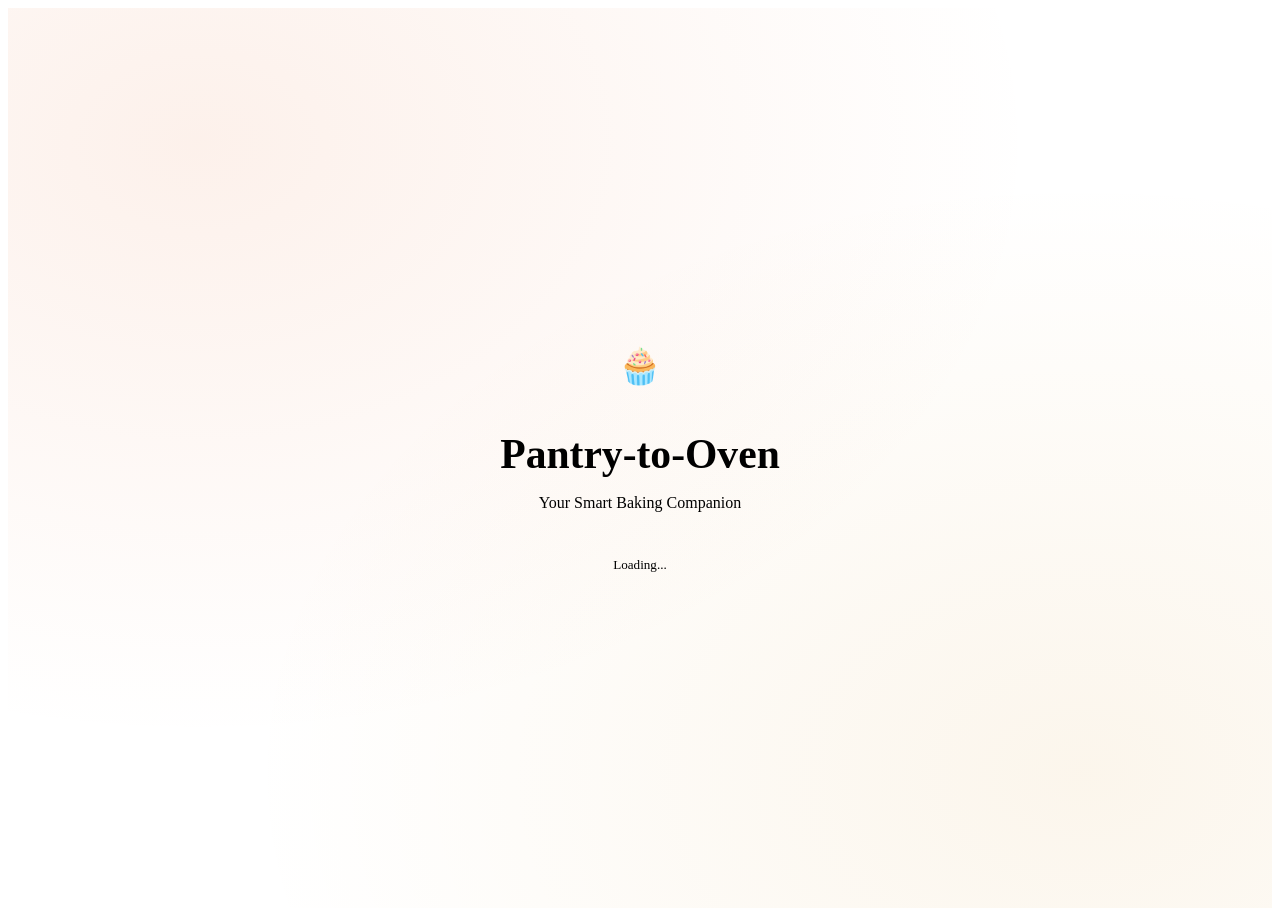
==== index.html @ a7ffd621 "Add files via upload" ====
<!DOCTYPE html>
<html lang="en">
<head>
  <meta charset="UTF-8" />
  <meta name="viewport" content="width=device-width, initial-scale=1.0" />
  <title>Pantry-to-Oven — Smart Baking System</title>
  <link rel="stylesheet" href="css/style.css" />
  <style>
    .splash {
      min-height: 100vh;
      display: flex;
      flex-direction: column;
      align-items: center;
      justify-content: center;
      text-align: center;
      padding: var(--sp-6);
      background: var(--cream);
      background-image:
        radial-gradient(ellipse at 15% 15%, rgba(232,116,58,0.10) 0%, transparent 55%),
        radial-gradient(ellipse at 85% 85%, rgba(212,136,10,0.08) 0%, transparent 55%);
    }

    .splash-logo {
      width: 72px;
      height: 72px;
      background: var(--brown);
      border-radius: 20px;
      display: flex;
      align-items: center;
      justify-content: center;
      font-size: 2.2rem;
      margin: 0 auto var(--sp-5);
      box-shadow: var(--shadow-md);
      animation: popIn 0.5s var(--ease) both;
    }

    .splash-title {
      font-family: var(--font-display);
      font-size: clamp(1.8rem, 5vw, 2.6rem);
      color: var(--brown-deep);
      margin-bottom: var(--sp-2);
      animation: fadeInUp 0.5s var(--ease) 0.1s both;
    }

    .splash-sub {
      font-size: 1rem;
      color: var(--gray-400);
      margin-bottom: var(--sp-8);
      animation: fadeInUp 0.5s var(--ease) 0.2s both;
    }

    .splash-spinner {
      width: 32px;
      height: 32px;
      border: 3px solid var(--cream-border);
      border-top-color: var(--orange);
      border-radius: 50%;
      animation: spin 0.7s linear infinite;
      margin: 0 auto var(--sp-4);
    }

    .splash-loading {
      font-size: 0.82rem;
      color: var(--gray-400);
      animation: fadeInUp 0.4s var(--ease) 0.3s both;
    }

    .splash-actions {
      display: flex;
      gap: var(--sp-3);
      justify-content: center;
      flex-wrap: wrap;
      animation: fadeInUp 0.5s var(--ease) 0.3s both;
      display: none;
    }

    @keyframes popIn {
      from { opacity: 0; transform: scale(0.7); }
      to   { opacity: 1; transform: scale(1); }
    }

    @keyframes spin {
      to { transform: rotate(360deg); }
    }
  </style>
</head>
<body>
  <div class="splash">
    <div class="splash-logo">🧁</div>
    <h1 class="splash-title">Pantry-to-Oven</h1>
    <p class="splash-sub">Your Smart Baking Companion</p>

    <div class="splash-spinner" id="spinner"></div>
    <p class="splash-loading" id="loading-text">Loading...</p>

    <!-- Fallback buttons shown if redirect takes too long -->
    <div class="splash-actions" id="fallback-actions">
      <a href="login.html"    class="btn btn-primary btn-lg">Sign In</a>
      <a href="register.html" class="btn btn-secondary btn-lg">Create Account</a>
    </div>
  </div>

<script src="js/storage.js"></script>
<script src="js/data.js"></script>
<script>
  document.addEventListener('DOMContentLoaded', () => {
    initSeedData();

    /* Slight delay so the splash feels intentional, not broken */
    setTimeout(() => {
      const session = getSession();

      if (session) {
        if (session.role === 'admin') {
          window.location.href = 'admin.html';
        } else {
          window.location.href = 'home.html';
        }
      } else {
        window.location.href = 'login.html';
      }
    }, 600);

    /* Fallback — if redirect somehow stalls, show manual buttons */
    setTimeout(() => {
      document.getElementById('spinner').style.display      = 'none';
      document.getElementById('loading-text').style.display = 'none';
      document.getElementById('fallback-actions').style.display = 'flex';
    }, 3000);
  });
</script>
</body>
</html>
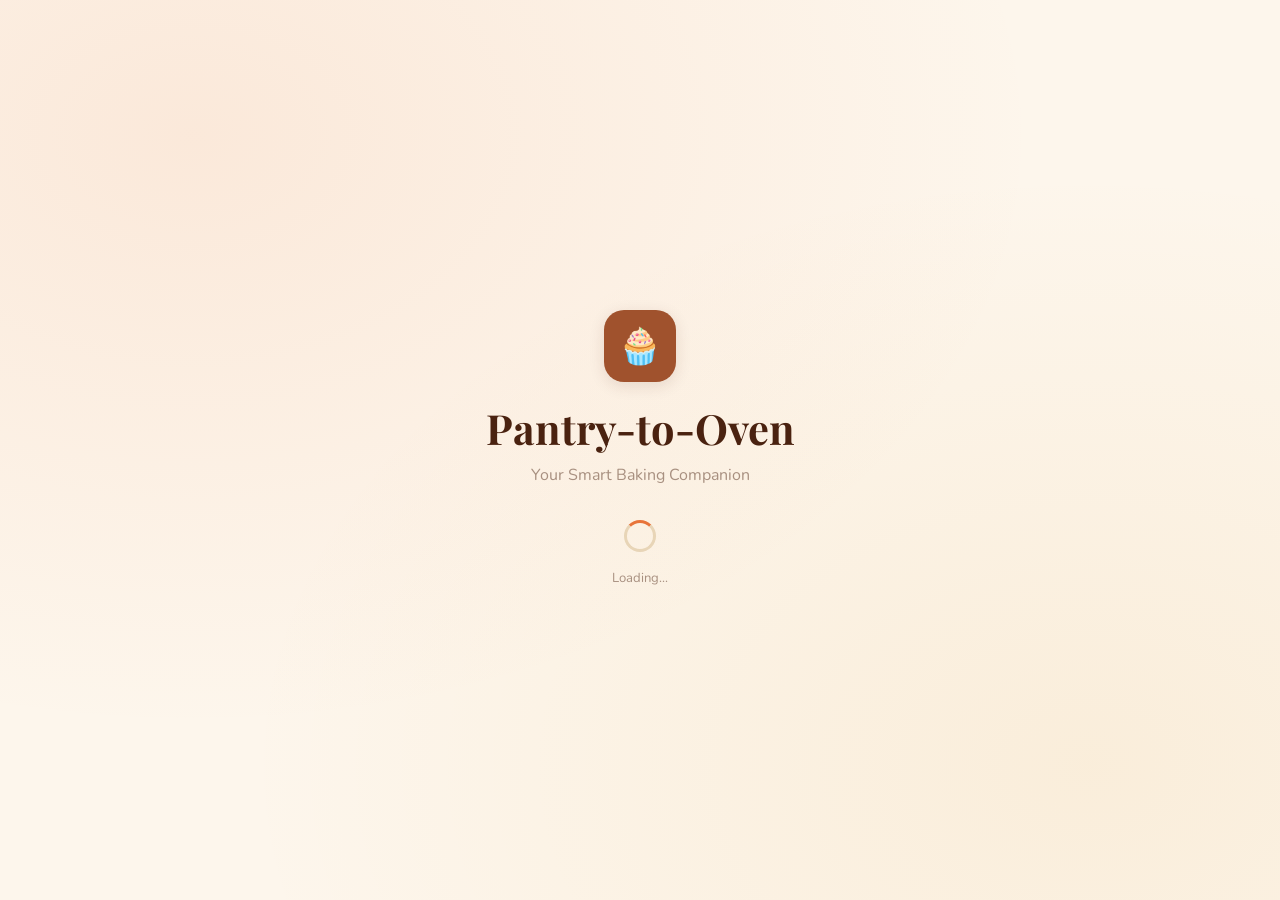
==== commit 4b3242a7: "Update stylesheet link in index.html" ====
--- a/index.html
+++ b/index.html
@@ -4,7 +4,7 @@
   <meta charset="UTF-8" />
   <meta name="viewport" content="width=device-width, initial-scale=1.0" />
   <title>Pantry-to-Oven — Smart Baking System</title>
-  <link rel="stylesheet" href="css/style.css" />
+  <link rel="stylesheet" href="style.css" />
   <style>
     .splash {
       min-height: 100vh;
--- a/style.css
+++ b/style.css
@@ -0,0 +1,1935 @@
+/* ============================================================
+   PANTRY-TO-OVEN — SHARED DESIGN SYSTEM
+   Warm & cozy baking aesthetic
+   Font: Playfair Display (headings) + Nunito (body)
+   ============================================================ */
+
+@import url('https://fonts.googleapis.com/css2?family=Playfair+Display:ital,wght@0,400;0,600;0,700;1,400&family=Nunito:wght@300;400;500;600;700&display=swap');
+
+/* ── CSS VARIABLES ───────────────────────────────────────── */
+:root {
+  /* Brand palette — warm baking tones */
+  --cream:        #FDF6EC;
+  --cream-dark:   #F5E9D3;
+  --cream-border: #E8D5B7;
+  --brown-light:  #C8956B;
+  --brown:        #A0522D;
+  --brown-dark:   #7B3F1E;
+  --brown-deep:   #4A2210;
+  --orange:       #E8743A;
+  --orange-light: #F5A06E;
+  --orange-pale:  #FDE8D8;
+  --amber:        #D4880A;
+  --amber-light:  #F7C948;
+  --amber-pale:   #FEF3C7;
+
+  /* Neutrals */
+  --white:        #FFFFFF;
+  --gray-50:      #FAF8F5;
+  --gray-100:     #F0EBE3;
+  --gray-200:     #DDD4C8;
+  --gray-400:     #A89080;
+  --gray-600:     #6B5548;
+  --gray-800:     #3D2B20;
+  --black:        #1A0F0A;
+
+  /* Semantic */
+  --success:      #4A7C59;
+  --success-bg:   #EAF4EE;
+  --error:        #C0392B;
+  --error-bg:     #FDECEA;
+  --warning:      #D4880A;
+  --warning-bg:   #FEF3C7;
+  --info:         #2471A3;
+  --info-bg:      #EBF5FB;
+
+  /* Difficulty colors */
+  --beginner:     #4A7C59;
+  --beginner-bg:  #EAF4EE;
+  --intermediate: #D4880A;
+  --intermediate-bg: #FEF3C7;
+  --advanced:     #C0392B;
+  --advanced-bg:  #FDECEA;
+
+  /* Typography */
+  --font-display: 'Playfair Display', Georgia, serif;
+  --font-body:    'Nunito', 'Segoe UI', sans-serif;
+
+  /* Spacing scale */
+  --sp-1:  4px;
+  --sp-2:  8px;
+  --sp-3:  12px;
+  --sp-4:  16px;
+  --sp-5:  20px;
+  --sp-6:  24px;
+  --sp-8:  32px;
+  --sp-10: 40px;
+  --sp-12: 48px;
+  --sp-16: 64px;
+
+  /* Radii */
+  --r-sm:   6px;
+  --r-md:   10px;
+  --r-lg:   16px;
+  --r-xl:   24px;
+  --r-full: 999px;
+
+  /* Shadows */
+  --shadow-xs: 0 1px 3px rgba(74,34,16,0.08);
+  --shadow-sm: 0 2px 8px rgba(74,34,16,0.10);
+  --shadow-md: 0 4px 16px rgba(74,34,16,0.12);
+  --shadow-lg: 0 8px 32px rgba(74,34,16,0.14);
+  --shadow-card: 0 2px 12px rgba(74,34,16,0.10), 0 0 0 1px rgba(200,149,107,0.15);
+
+  /* Transitions */
+  --ease: cubic-bezier(0.4, 0, 0.2, 1);
+  --t-fast:   0.15s;
+  --t-normal: 0.25s;
+  --t-slow:   0.4s;
+
+  /* Layout */
+  --nav-height:   64px;
+  --max-width:    1200px;
+  --content-width: 780px;
+}
+
+/* ── RESET & BASE ────────────────────────────────────────── */
+*, *::before, *::after {
+  box-sizing: border-box;
+  margin: 0;
+  padding: 0;
+}
+
+html {
+  font-size: 16px;
+  scroll-behavior: smooth;
+  -webkit-text-size-adjust: 100%;
+}
+
+body {
+  font-family: var(--font-body);
+  font-weight: 400;
+  color: var(--gray-800);
+  background-color: var(--cream);
+  line-height: 1.65;
+  min-height: 100vh;
+  -webkit-font-smoothing: antialiased;
+}
+
+img {
+  display: block;
+  max-width: 100%;
+  height: auto;
+}
+
+a {
+  color: var(--brown);
+  text-decoration: none;
+  transition: color var(--t-fast) var(--ease);
+}
+
+a:hover { color: var(--brown-dark); }
+
+ul, ol { list-style: none; }
+
+button, input, select, textarea {
+  font-family: var(--font-body);
+  font-size: 1rem;
+}
+
+/* ── TYPOGRAPHY ──────────────────────────────────────────── */
+h1, h2, h3, h4, h5, h6 {
+  font-family: var(--font-display);
+  color: var(--brown-deep);
+  line-height: 1.25;
+  font-weight: 700;
+}
+
+h1 { font-size: clamp(1.8rem, 4vw, 2.6rem); }
+h2 { font-size: clamp(1.4rem, 3vw, 2rem); }
+h3 { font-size: clamp(1.15rem, 2.5vw, 1.5rem); }
+h4 { font-size: 1.15rem; }
+h5 { font-size: 1rem; }
+h6 { font-size: 0.9rem; }
+
+.text-display {
+  font-family: var(--font-display);
+  font-size: clamp(2rem, 5vw, 3.2rem);
+  font-weight: 700;
+  line-height: 1.15;
+  color: var(--brown-deep);
+}
+
+.text-display-italic {
+  font-family: var(--font-display);
+  font-style: italic;
+  font-size: clamp(1.6rem, 4vw, 2.4rem);
+  color: var(--brown);
+}
+
+.text-lead    { font-size: 1.1rem; color: var(--gray-600); line-height: 1.7; }
+.text-sm      { font-size: 0.875rem; }
+.text-xs      { font-size: 0.75rem; }
+.text-muted   { color: var(--gray-400); }
+.text-brown   { color: var(--brown); }
+.text-orange  { color: var(--orange); }
+.text-center  { text-align: center; }
+.font-medium  { font-weight: 500; }
+.font-semi    { font-weight: 600; }
+.font-bold    { font-weight: 700; }
+.italic       { font-style: italic; font-family: var(--font-display); }
+
+/* ── LAYOUT CONTAINERS ───────────────────────────────────── */
+.container {
+  width: 100%;
+  max-width: var(--max-width);
+  margin-inline: auto;
+  padding-inline: var(--sp-6);
+}
+
+.container-sm {
+  width: 100%;
+  max-width: 520px;
+  margin-inline: auto;
+  padding-inline: var(--sp-6);
+}
+
+.container-md {
+  width: 100%;
+  max-width: var(--content-width);
+  margin-inline: auto;
+  padding-inline: var(--sp-6);
+}
+
+.page-wrapper {
+  min-height: 100vh;
+  display: flex;
+  flex-direction: column;
+}
+
+.page-content {
+  flex: 1;
+  padding-top: calc(var(--nav-height) + var(--sp-8));
+  padding-bottom: var(--sp-16);
+}
+
+.page-content-full {
+  flex: 1;
+  padding-top: var(--nav-height);
+}
+
+/* Auth pages (no nav offset needed) */
+.auth-wrapper {
+  min-height: 100vh;
+  display: flex;
+  align-items: center;
+  justify-content: center;
+  padding: var(--sp-6);
+  background: var(--cream);
+  background-image:
+    radial-gradient(ellipse at 20% 20%, rgba(232,116,58,0.08) 0%, transparent 60%),
+    radial-gradient(ellipse at 80% 80%, rgba(212,136,10,0.07) 0%, transparent 60%);
+}
+
+/* ── NAVIGATION ──────────────────────────────────────────── */
+.navbar {
+  position: fixed;
+  top: 0;
+  left: 0;
+  right: 0;
+  height: var(--nav-height);
+  background: rgba(253,246,236,0.92);
+  backdrop-filter: blur(12px);
+  -webkit-backdrop-filter: blur(12px);
+  border-bottom: 1px solid var(--cream-border);
+  z-index: 100;
+  display: flex;
+  align-items: center;
+}
+
+.navbar .container {
+  display: flex;
+  align-items: center;
+  justify-content: space-between;
+  height: 100%;
+}
+
+.navbar-brand {
+  display: flex;
+  align-items: center;
+  gap: var(--sp-2);
+  text-decoration: none;
+}
+
+.navbar-logo-icon {
+  width: 34px;
+  height: 34px;
+  background: var(--brown);
+  border-radius: var(--r-md);
+  display: flex;
+  align-items: center;
+  justify-content: center;
+  font-size: 18px;
+  flex-shrink: 0;
+}
+
+.navbar-brand-text {
+  font-family: var(--font-display);
+  font-size: 1.2rem;
+  font-weight: 700;
+  color: var(--brown-deep);
+  line-height: 1;
+}
+
+.navbar-brand-sub {
+  font-family: var(--font-body);
+  font-size: 0.65rem;
+  font-weight: 500;
+  color: var(--brown-light);
+  letter-spacing: 0.08em;
+  text-transform: uppercase;
+  line-height: 1;
+  display: block;
+}
+
+.navbar-nav {
+  display: flex;
+  align-items: center;
+  gap: var(--sp-1);
+}
+
+.nav-link {
+  font-family: var(--font-body);
+  font-size: 0.875rem;
+  font-weight: 600;
+  color: var(--gray-600);
+  text-decoration: none;
+  padding: var(--sp-2) var(--sp-3);
+  border-radius: var(--r-sm);
+  transition: all var(--t-fast) var(--ease);
+  white-space: nowrap;
+}
+
+.nav-link:hover {
+  color: var(--brown);
+  background: var(--cream-dark);
+}
+
+.nav-link.active {
+  color: var(--brown);
+  background: var(--orange-pale);
+}
+
+.nav-link-icon {
+  display: flex;
+  align-items: center;
+  gap: var(--sp-1);
+}
+
+.navbar-actions {
+  display: flex;
+  align-items: center;
+  gap: var(--sp-2);
+}
+
+/* Mobile hamburger (hidden by default) */
+.navbar-toggle {
+  display: none;
+  background: none;
+  border: none;
+  cursor: pointer;
+  padding: var(--sp-2);
+  color: var(--brown);
+}
+
+/* ── CARDS ───────────────────────────────────────────────── */
+.card {
+  background: var(--white);
+  border-radius: var(--r-lg);
+  box-shadow: var(--shadow-card);
+  overflow: hidden;
+  transition: transform var(--t-normal) var(--ease), box-shadow var(--t-normal) var(--ease);
+}
+
+.card:hover {
+  transform: translateY(-2px);
+  box-shadow: var(--shadow-lg);
+}
+
+.card-body {
+  padding: var(--sp-5);
+}
+
+.card-image {
+  width: 100%;
+  aspect-ratio: 4/3;
+  object-fit: cover;
+  background: var(--gray-100);
+}
+
+.card-image-placeholder {
+  width: 100%;
+  aspect-ratio: 4/3;
+  background: var(--cream-dark);
+  display: flex;
+  align-items: center;
+  justify-content: center;
+  font-size: 2.5rem;
+  color: var(--brown-light);
+}
+
+/* Recipe card specific */
+.recipe-card {
+  position: relative;
+  cursor: pointer;
+}
+
+.recipe-card-save-btn {
+  position: absolute;
+  top: var(--sp-3);
+  right: var(--sp-3);
+  width: 34px;
+  height: 34px;
+  background: rgba(255,255,255,0.9);
+  border: none;
+  border-radius: var(--r-full);
+  display: flex;
+  align-items: center;
+  justify-content: center;
+  cursor: pointer;
+  font-size: 1rem;
+  transition: all var(--t-fast) var(--ease);
+  box-shadow: var(--shadow-xs);
+  z-index: 2;
+}
+
+.recipe-card-save-btn:hover { transform: scale(1.15); background: var(--white); }
+.recipe-card-save-btn.saved { color: var(--orange); }
+
+.recipe-card-title {
+  font-family: var(--font-display);
+  font-size: 1rem;
+  font-weight: 600;
+  color: var(--brown-deep);
+  margin-bottom: var(--sp-2);
+  line-height: 1.3;
+  display: -webkit-box;
+  -webkit-line-clamp: 2;
+  -webkit-box-orient: vertical;
+  overflow: hidden;
+}
+
+.recipe-card-meta {
+  display: flex;
+  align-items: center;
+  gap: var(--sp-3);
+  font-size: 0.8rem;
+  color: var(--gray-600);
+  flex-wrap: wrap;
+}
+
+.recipe-card-meta-item {
+  display: flex;
+  align-items: center;
+  gap: 3px;
+}
+
+/* Match result specific */
+.match-badge {
+  display: inline-flex;
+  align-items: center;
+  gap: 4px;
+  background: var(--orange);
+  color: var(--white);
+  font-size: 0.78rem;
+  font-weight: 700;
+  padding: 3px 10px;
+  border-radius: var(--r-full);
+  margin-bottom: var(--sp-2);
+}
+
+.match-badge.high   { background: var(--success); }
+.match-badge.medium { background: var(--amber); }
+.match-badge.low    { background: var(--gray-400); }
+
+.missing-ingredients {
+  font-size: 0.75rem;
+  color: var(--gray-400);
+  line-height: 1.4;
+  margin-top: var(--sp-2);
+}
+
+.missing-ingredients span {
+  color: var(--error);
+  font-weight: 600;
+}
+
+/* ── GRID LAYOUTS ────────────────────────────────────────── */
+.recipes-grid {
+  display: grid;
+  grid-template-columns: repeat(auto-fill, minmax(240px, 1fr));
+  gap: var(--sp-6);
+}
+
+.recipes-grid-lg {
+  display: grid;
+  grid-template-columns: repeat(auto-fill, minmax(280px, 1fr));
+  gap: var(--sp-6);
+}
+
+/* ── BUTTONS ─────────────────────────────────────────────── */
+.btn {
+  display: inline-flex;
+  align-items: center;
+  justify-content: center;
+  gap: var(--sp-2);
+  font-family: var(--font-body);
+  font-weight: 700;
+  font-size: 0.9rem;
+  letter-spacing: 0.03em;
+  text-transform: uppercase;
+  padding: 11px 24px;
+  border-radius: var(--r-md);
+  border: 2px solid transparent;
+  cursor: pointer;
+  transition: all var(--t-fast) var(--ease);
+  white-space: nowrap;
+  text-decoration: none;
+  line-height: 1;
+}
+
+.btn:active { transform: scale(0.97); }
+
+/* Primary — orange */
+.btn-primary {
+  background: var(--orange);
+  color: var(--white);
+  border-color: var(--orange);
+}
+.btn-primary:hover {
+  background: var(--brown);
+  border-color: var(--brown);
+  color: var(--white);
+}
+
+/* Secondary — outlined brown */
+.btn-secondary {
+  background: transparent;
+  color: var(--brown);
+  border-color: var(--brown-light);
+}
+.btn-secondary:hover {
+  background: var(--cream-dark);
+  border-color: var(--brown);
+  color: var(--brown-dark);
+}
+
+/* Ghost */
+.btn-ghost {
+  background: transparent;
+  color: var(--gray-600);
+  border-color: transparent;
+}
+.btn-ghost:hover {
+  background: var(--cream-dark);
+  color: var(--brown);
+}
+
+/* Danger */
+.btn-danger {
+  background: var(--error-bg);
+  color: var(--error);
+  border-color: var(--error);
+}
+.btn-danger:hover {
+  background: var(--error);
+  color: var(--white);
+}
+
+/* Success */
+.btn-success {
+  background: var(--success);
+  color: var(--white);
+  border-color: var(--success);
+}
+.btn-success:hover { opacity: 0.88; }
+
+/* Sizes */
+.btn-sm  { font-size: 0.78rem; padding: 7px 16px; }
+.btn-lg  { font-size: 1rem;    padding: 14px 32px; }
+.btn-xl  { font-size: 1.05rem; padding: 16px 40px; border-radius: var(--r-lg); }
+.btn-full { width: 100%; }
+.btn-icon { padding: 10px; border-radius: var(--r-md); gap: 0; }
+
+/* ── FORMS ───────────────────────────────────────────────── */
+.form-group {
+  display: flex;
+  flex-direction: column;
+  gap: var(--sp-1);
+  margin-bottom: var(--sp-5);
+}
+
+.form-label {
+  font-size: 0.85rem;
+  font-weight: 600;
+  color: var(--gray-600);
+  letter-spacing: 0.02em;
+}
+
+.form-input,
+.form-select,
+.form-textarea {
+  width: 100%;
+  padding: 11px 14px;
+  border: 1.5px solid var(--cream-border);
+  border-radius: var(--r-md);
+  background: var(--white);
+  color: var(--gray-800);
+  font-size: 0.95rem;
+  transition: border-color var(--t-fast) var(--ease), box-shadow var(--t-fast) var(--ease);
+  outline: none;
+  appearance: none;
+}
+
+.form-input::placeholder { color: var(--gray-400); }
+
+.form-input:hover,
+.form-select:hover,
+.form-textarea:hover {
+  border-color: var(--brown-light);
+}
+
+.form-input:focus,
+.form-select:focus,
+.form-textarea:focus {
+  border-color: var(--orange);
+  box-shadow: 0 0 0 3px rgba(232,116,58,0.15);
+}
+
+.form-input.error  { border-color: var(--error); }
+.form-input.success { border-color: var(--success); }
+
+.form-input-icon {
+  position: relative;
+}
+
+.form-input-icon .form-input {
+  padding-left: 40px;
+}
+
+.form-input-icon .input-icon {
+  position: absolute;
+  left: 12px;
+  top: 50%;
+  transform: translateY(-50%);
+  color: var(--gray-400);
+  font-size: 1rem;
+  pointer-events: none;
+}
+
+.form-textarea {
+  min-height: 100px;
+  resize: vertical;
+  line-height: 1.6;
+}
+
+.form-select {
+  background-image: url("data:image/svg+xml,%3Csvg xmlns='http://www.w3.org/2000/svg' width='12' height='8' viewBox='0 0 12 8'%3E%3Cpath d='M1 1l5 5 5-5' stroke='%23A89080' stroke-width='1.5' fill='none' stroke-linecap='round'/%3E%3C/svg%3E");
+  background-repeat: no-repeat;
+  background-position: right 12px center;
+  padding-right: 36px;
+  cursor: pointer;
+}
+
+.form-hint  { font-size: 0.78rem; color: var(--gray-400); margin-top: 3px; }
+.form-error { font-size: 0.78rem; color: var(--error);    margin-top: 3px; display: none; }
+.form-error.visible { display: block; }
+
+/* Search bar */
+.search-bar {
+  display: flex;
+  align-items: center;
+  background: var(--white);
+  border: 1.5px solid var(--cream-border);
+  border-radius: var(--r-full);
+  padding: 8px 8px 8px 18px;
+  gap: var(--sp-2);
+  box-shadow: var(--shadow-xs);
+  transition: border-color var(--t-fast) var(--ease), box-shadow var(--t-fast) var(--ease);
+}
+
+.search-bar:focus-within {
+  border-color: var(--orange);
+  box-shadow: 0 0 0 3px rgba(232,116,58,0.12);
+}
+
+.search-bar input {
+  flex: 1;
+  border: none;
+  background: transparent;
+  outline: none;
+  font-size: 0.95rem;
+  color: var(--gray-800);
+}
+
+.search-bar input::placeholder { color: var(--gray-400); }
+
+/* Ingredient tag input */
+.ingredient-tag {
+  display: inline-flex;
+  align-items: center;
+  gap: var(--sp-1);
+  background: var(--orange-pale);
+  color: var(--brown);
+  border: 1px solid var(--brown-light);
+  border-radius: var(--r-full);
+  padding: 4px 12px;
+  font-size: 0.85rem;
+  font-weight: 600;
+}
+
+.ingredient-tag button {
+  background: none;
+  border: none;
+  cursor: pointer;
+  color: var(--brown-light);
+  font-size: 0.9rem;
+  line-height: 1;
+  padding: 0 0 0 2px;
+  transition: color var(--t-fast) var(--ease);
+}
+
+.ingredient-tag button:hover { color: var(--error); }
+
+.ingredient-tags-container {
+  display: flex;
+  flex-wrap: wrap;
+  gap: var(--sp-2);
+  min-height: 42px;
+  padding: var(--sp-2);
+  border: 1.5px dashed var(--cream-border);
+  border-radius: var(--r-md);
+  background: var(--gray-50);
+}
+
+.ingredient-tags-container.has-tags {
+  border-style: solid;
+  border-color: var(--brown-light);
+  background: var(--white);
+}
+
+/* ── BADGES ──────────────────────────────────────────────── */
+.badge {
+  display: inline-flex;
+  align-items: center;
+  gap: 4px;
+  font-size: 0.72rem;
+  font-weight: 700;
+  letter-spacing: 0.04em;
+  text-transform: uppercase;
+  padding: 3px 9px;
+  border-radius: var(--r-full);
+}
+
+.badge-category {
+  background: var(--amber-pale);
+  color: var(--amber);
+}
+
+.badge-beginner {
+  background: var(--beginner-bg);
+  color: var(--beginner);
+}
+
+.badge-intermediate {
+  background: var(--intermediate-bg);
+  color: var(--intermediate);
+}
+
+.badge-advanced {
+  background: var(--advanced-bg);
+  color: var(--advanced);
+}
+
+.badge-new {
+  background: var(--info-bg);
+  color: var(--info);
+}
+
+/* ── FILTER BAR ──────────────────────────────────────────── */
+.filter-bar {
+  display: flex;
+  align-items: center;
+  gap: var(--sp-3);
+  flex-wrap: wrap;
+  padding: var(--sp-4) 0;
+}
+
+.filter-bar .form-select {
+  width: auto;
+  min-width: 150px;
+  padding-top: 8px;
+  padding-bottom: 8px;
+  font-size: 0.875rem;
+}
+
+/* ── HERO / PAGE HEADER ──────────────────────────────────── */
+.page-hero {
+  background: linear-gradient(135deg, var(--cream-dark) 0%, var(--orange-pale) 100%);
+  border-bottom: 1px solid var(--cream-border);
+  padding: var(--sp-10) 0;
+  text-align: center;
+}
+
+.page-hero-title {
+  font-family: var(--font-display);
+  font-size: clamp(1.8rem, 4vw, 2.8rem);
+  color: var(--brown-deep);
+  margin-bottom: var(--sp-3);
+}
+
+.page-hero-subtitle {
+  font-size: 1rem;
+  color: var(--gray-600);
+  max-width: 480px;
+  margin-inline: auto;
+}
+
+/* Home hero */
+.home-hero {
+  background: linear-gradient(140deg, var(--cream-dark) 0%, #FBE8CA 40%, var(--orange-pale) 100%);
+  padding: var(--sp-16) 0 var(--sp-12);
+  text-align: center;
+  border-bottom: 1px solid var(--cream-border);
+  position: relative;
+  overflow: hidden;
+}
+
+.home-hero::before {
+  content: '';
+  position: absolute;
+  top: -60px;
+  right: -60px;
+  width: 280px;
+  height: 280px;
+  background: radial-gradient(circle, rgba(232,116,58,0.12) 0%, transparent 70%);
+  pointer-events: none;
+}
+
+.home-hero::after {
+  content: '';
+  position: absolute;
+  bottom: -40px;
+  left: -40px;
+  width: 200px;
+  height: 200px;
+  background: radial-gradient(circle, rgba(212,136,10,0.10) 0%, transparent 70%);
+  pointer-events: none;
+}
+
+/* ── AUTH CARD ───────────────────────────────────────────── */
+.auth-card {
+  width: 100%;
+  max-width: 420px;
+  background: var(--white);
+  border-radius: var(--r-xl);
+  box-shadow: var(--shadow-lg);
+  padding: var(--sp-10) var(--sp-8);
+  border: 1px solid var(--cream-border);
+}
+
+.auth-logo {
+  display: flex;
+  align-items: center;
+  justify-content: center;
+  gap: var(--sp-3);
+  margin-bottom: var(--sp-8);
+}
+
+.auth-logo-icon {
+  width: 48px;
+  height: 48px;
+  background: var(--brown);
+  border-radius: var(--r-lg);
+  display: flex;
+  align-items: center;
+  justify-content: center;
+  font-size: 24px;
+  flex-shrink: 0;
+}
+
+.auth-title {
+  font-family: var(--font-display);
+  font-size: 1.6rem;
+  color: var(--brown-deep);
+  text-align: center;
+  margin-bottom: var(--sp-1);
+}
+
+.auth-subtitle {
+  font-size: 0.875rem;
+  color: var(--gray-400);
+  text-align: center;
+  margin-bottom: var(--sp-8);
+}
+
+.auth-divider {
+  display: flex;
+  align-items: center;
+  gap: var(--sp-3);
+  margin: var(--sp-5) 0;
+  color: var(--gray-400);
+  font-size: 0.8rem;
+}
+
+.auth-divider::before,
+.auth-divider::after {
+  content: '';
+  flex: 1;
+  height: 1px;
+  background: var(--cream-border);
+}
+
+.auth-footer {
+  text-align: center;
+  margin-top: var(--sp-6);
+  font-size: 0.875rem;
+  color: var(--gray-400);
+}
+
+.auth-footer a {
+  color: var(--brown);
+  font-weight: 700;
+}
+
+/* ── ALERTS / TOASTS ─────────────────────────────────────── */
+.alert {
+  display: flex;
+  align-items: flex-start;
+  gap: var(--sp-3);
+  padding: var(--sp-4);
+  border-radius: var(--r-md);
+  font-size: 0.875rem;
+  margin-bottom: var(--sp-4);
+  border: 1px solid transparent;
+}
+
+.alert-error   { background: var(--error-bg);   color: var(--error);   border-color: rgba(192,57,43,0.2); }
+.alert-success { background: var(--success-bg); color: var(--success); border-color: rgba(74,124,89,0.2); }
+.alert-warning { background: var(--warning-bg); color: var(--warning); border-color: rgba(212,136,10,0.2); }
+.alert-info    { background: var(--info-bg);    color: var(--info);    border-color: rgba(36,113,163,0.2); }
+
+.toast {
+  position: fixed;
+  bottom: 24px;
+  right: 24px;
+  background: var(--brown-deep);
+  color: var(--white);
+  padding: var(--sp-4) var(--sp-5);
+  border-radius: var(--r-lg);
+  font-size: 0.875rem;
+  font-weight: 600;
+  box-shadow: var(--shadow-lg);
+  z-index: 9999;
+  transform: translateY(100px);
+  opacity: 0;
+  transition: transform var(--t-normal) var(--ease), opacity var(--t-normal) var(--ease);
+  max-width: 320px;
+}
+
+.toast.show {
+  transform: translateY(0);
+  opacity: 1;
+}
+
+/* ── STEP-BY-STEP GUIDE ──────────────────────────────────── */
+.step-guide-container {
+  max-width: 680px;
+  margin-inline: auto;
+}
+
+.step-progress-bar {
+  height: 5px;
+  background: var(--cream-dark);
+  border-radius: var(--r-full);
+  overflow: hidden;
+  margin-bottom: var(--sp-8);
+}
+
+.step-progress-fill {
+  height: 100%;
+  background: linear-gradient(90deg, var(--orange), var(--amber-light));
+  border-radius: var(--r-full);
+  transition: width var(--t-slow) var(--ease);
+}
+
+.step-counter {
+  font-size: 0.8rem;
+  font-weight: 700;
+  color: var(--gray-400);
+  text-align: center;
+  letter-spacing: 0.06em;
+  text-transform: uppercase;
+  margin-bottom: var(--sp-4);
+}
+
+.step-card {
+  background: var(--white);
+  border-radius: var(--r-xl);
+  padding: var(--sp-8);
+  box-shadow: var(--shadow-md);
+  border: 1px solid var(--cream-border);
+  margin-bottom: var(--sp-6);
+}
+
+.step-number {
+  display: inline-flex;
+  align-items: center;
+  justify-content: center;
+  width: 42px;
+  height: 42px;
+  background: var(--orange-pale);
+  color: var(--orange);
+  border-radius: var(--r-full);
+  font-family: var(--font-display);
+  font-size: 1.2rem;
+  font-weight: 700;
+  margin-bottom: var(--sp-4);
+}
+
+.step-text {
+  font-size: 1.05rem;
+  line-height: 1.75;
+  color: var(--gray-800);
+}
+
+.step-tips {
+  margin-top: var(--sp-5);
+  padding: var(--sp-4);
+  background: var(--amber-pale);
+  border-left: 3px solid var(--amber-light);
+  border-radius: 0 var(--r-md) var(--r-md) 0;
+}
+
+.step-tips-title {
+  font-size: 0.8rem;
+  font-weight: 700;
+  color: var(--amber);
+  text-transform: uppercase;
+  letter-spacing: 0.06em;
+  margin-bottom: var(--sp-2);
+}
+
+.step-tips li {
+  font-size: 0.875rem;
+  color: var(--gray-600);
+  padding: 3px 0;
+  padding-left: var(--sp-4);
+  position: relative;
+}
+
+.step-tips li::before {
+  content: '✦';
+  position: absolute;
+  left: 0;
+  color: var(--amber);
+  font-size: 0.6rem;
+  top: 6px;
+}
+
+/* Timer */
+.step-timer {
+  display: flex;
+  align-items: center;
+  justify-content: center;
+  gap: var(--sp-3);
+  margin-top: var(--sp-5);
+  padding: var(--sp-4);
+  background: var(--cream);
+  border-radius: var(--r-lg);
+  border: 1px solid var(--cream-border);
+}
+
+.timer-display {
+  font-family: var(--font-display);
+  font-size: 2rem;
+  font-weight: 700;
+  color: var(--brown-deep);
+  letter-spacing: 0.05em;
+  min-width: 100px;
+  text-align: center;
+}
+
+.step-nav {
+  display: flex;
+  align-items: center;
+  justify-content: space-between;
+  gap: var(--sp-4);
+}
+
+.step-dots {
+  display: flex;
+  gap: var(--sp-2);
+  flex-wrap: wrap;
+  justify-content: center;
+}
+
+.step-dot {
+  width: 8px;
+  height: 8px;
+  border-radius: var(--r-full);
+  background: var(--cream-dark);
+  transition: background var(--t-fast) var(--ease), transform var(--t-fast) var(--ease);
+}
+
+.step-dot.active {
+  background: var(--orange);
+  transform: scale(1.3);
+}
+
+.step-dot.done {
+  background: var(--success);
+}
+
+/* ── RECIPE DETAIL ───────────────────────────────────────── */
+.recipe-detail-hero {
+  position: relative;
+  height: 360px;
+  background: var(--cream-dark);
+  overflow: hidden;
+}
+
+.recipe-detail-hero img {
+  width: 100%;
+  height: 100%;
+  object-fit: cover;
+}
+
+.recipe-detail-hero-overlay {
+  position: absolute;
+  inset: 0;
+  background: linear-gradient(to top, rgba(26,15,10,0.7) 0%, transparent 50%);
+}
+
+.recipe-detail-hero-content {
+  position: absolute;
+  bottom: var(--sp-8);
+  left: var(--sp-8);
+  right: var(--sp-8);
+  color: var(--white);
+}
+
+.recipe-detail-title {
+  font-family: var(--font-display);
+  font-size: clamp(1.6rem, 3.5vw, 2.4rem);
+  color: var(--white);
+  margin-bottom: var(--sp-3);
+  text-shadow: 0 2px 8px rgba(0,0,0,0.3);
+}
+
+.recipe-stat-row {
+  display: flex;
+  gap: var(--sp-5);
+  flex-wrap: wrap;
+  margin: var(--sp-5) 0;
+}
+
+.recipe-stat {
+  display: flex;
+  flex-direction: column;
+  align-items: center;
+  gap: 3px;
+  background: var(--gray-50);
+  border: 1px solid var(--cream-border);
+  border-radius: var(--r-md);
+  padding: var(--sp-3) var(--sp-4);
+  min-width: 80px;
+  text-align: center;
+}
+
+.recipe-stat-value {
+  font-family: var(--font-display);
+  font-size: 1.2rem;
+  font-weight: 700;
+  color: var(--brown-deep);
+}
+
+.recipe-stat-label {
+  font-size: 0.72rem;
+  font-weight: 600;
+  color: var(--gray-400);
+  text-transform: uppercase;
+  letter-spacing: 0.06em;
+}
+
+.ingredient-list { display: flex; flex-direction: column; gap: var(--sp-2); }
+
+.ingredient-item {
+  display: flex;
+  align-items: center;
+  gap: var(--sp-3);
+  padding: var(--sp-3);
+  border-radius: var(--r-md);
+  background: var(--gray-50);
+  font-size: 0.9rem;
+  border: 1px solid var(--cream-border);
+}
+
+.ingredient-item::before {
+  content: '';
+  width: 6px;
+  height: 6px;
+  border-radius: var(--r-full);
+  background: var(--orange);
+  flex-shrink: 0;
+}
+
+.ingredient-qty {
+  font-weight: 700;
+  color: var(--brown);
+  min-width: 60px;
+}
+
+.steps-list { display: flex; flex-direction: column; gap: var(--sp-4); }
+
+.step-item {
+  display: flex;
+  gap: var(--sp-4);
+  padding: var(--sp-4);
+  background: var(--gray-50);
+  border-radius: var(--r-md);
+  border: 1px solid var(--cream-border);
+  font-size: 0.925rem;
+  line-height: 1.7;
+}
+
+.step-item-num {
+  width: 30px;
+  height: 30px;
+  flex-shrink: 0;
+  background: var(--orange);
+  color: var(--white);
+  border-radius: var(--r-full);
+  display: flex;
+  align-items: center;
+  justify-content: center;
+  font-size: 0.85rem;
+  font-weight: 700;
+  margin-top: 2px;
+}
+
+/* Nutrition table */
+.nutrition-grid {
+  display: grid;
+  grid-template-columns: repeat(auto-fill, minmax(120px, 1fr));
+  gap: var(--sp-3);
+}
+
+.nutrition-item {
+  background: var(--cream);
+  border: 1px solid var(--cream-border);
+  border-radius: var(--r-md);
+  padding: var(--sp-3);
+  text-align: center;
+}
+
+.nutrition-value {
+  font-family: var(--font-display);
+  font-size: 1.1rem;
+  font-weight: 700;
+  color: var(--brown);
+}
+
+.nutrition-label {
+  font-size: 0.72rem;
+  text-transform: uppercase;
+  letter-spacing: 0.05em;
+  color: var(--gray-400);
+  font-weight: 600;
+}
+
+/* ── ADMIN PANEL ─────────────────────────────────────────── */
+.admin-layout {
+  display: flex;
+  min-height: 100vh;
+}
+
+.admin-sidebar {
+  width: 240px;
+  flex-shrink: 0;
+  background: var(--brown-deep);
+  color: var(--cream);
+  display: flex;
+  flex-direction: column;
+  position: fixed;
+  top: 0;
+  left: 0;
+  bottom: 0;
+  z-index: 50;
+  overflow-y: auto;
+}
+
+.admin-sidebar-brand {
+  padding: var(--sp-6);
+  border-bottom: 1px solid rgba(255,255,255,0.1);
+}
+
+.admin-sidebar-brand-text {
+  font-family: var(--font-display);
+  font-size: 1.1rem;
+  color: var(--cream);
+  display: block;
+}
+
+.admin-sidebar-sub {
+  font-size: 0.7rem;
+  color: rgba(253,246,236,0.5);
+  text-transform: uppercase;
+  letter-spacing: 0.08em;
+}
+
+.admin-nav { padding: var(--sp-4) 0; flex: 1; }
+
+.admin-nav-link {
+  display: flex;
+  align-items: center;
+  gap: var(--sp-3);
+  padding: var(--sp-3) var(--sp-6);
+  color: rgba(253,246,236,0.65);
+  font-size: 0.875rem;
+  font-weight: 600;
+  text-decoration: none;
+  transition: all var(--t-fast) var(--ease);
+  border-left: 3px solid transparent;
+  cursor: pointer;
+}
+
+.admin-nav-link:hover {
+  background: rgba(255,255,255,0.08);
+  color: var(--cream);
+}
+
+.admin-nav-link.active {
+  background: rgba(232,116,58,0.15);
+  color: var(--orange-light);
+  border-left-color: var(--orange);
+}
+
+.admin-main {
+  margin-left: 240px;
+  flex: 1;
+  background: var(--gray-50);
+  min-height: 100vh;
+}
+
+.admin-topbar {
+  background: var(--white);
+  border-bottom: 1px solid var(--cream-border);
+  padding: var(--sp-4) var(--sp-8);
+  display: flex;
+  align-items: center;
+  justify-content: space-between;
+}
+
+.admin-topbar-title {
+  font-family: var(--font-display);
+  font-size: 1.3rem;
+  color: var(--brown-deep);
+}
+
+.admin-content { padding: var(--sp-8); }
+
+/* Admin stat cards */
+.admin-stats {
+  display: grid;
+  grid-template-columns: repeat(auto-fill, minmax(180px, 1fr));
+  gap: var(--sp-5);
+  margin-bottom: var(--sp-8);
+}
+
+.admin-stat-card {
+  background: var(--white);
+  border-radius: var(--r-lg);
+  padding: var(--sp-5) var(--sp-6);
+  box-shadow: var(--shadow-xs);
+  border: 1px solid var(--cream-border);
+}
+
+.admin-stat-label {
+  font-size: 0.78rem;
+  font-weight: 700;
+  text-transform: uppercase;
+  letter-spacing: 0.06em;
+  color: var(--gray-400);
+  margin-bottom: var(--sp-2);
+}
+
+.admin-stat-value {
+  font-family: var(--font-display);
+  font-size: 2rem;
+  font-weight: 700;
+  color: var(--brown-deep);
+  line-height: 1;
+}
+
+.admin-stat-sub {
+  font-size: 0.78rem;
+  color: var(--success);
+  margin-top: var(--sp-1);
+  font-weight: 600;
+}
+
+/* Admin table */
+.admin-table-wrapper {
+  background: var(--white);
+  border-radius: var(--r-lg);
+  border: 1px solid var(--cream-border);
+  overflow: hidden;
+  box-shadow: var(--shadow-xs);
+}
+
+.admin-table-header {
+  display: flex;
+  align-items: center;
+  justify-content: space-between;
+  padding: var(--sp-5) var(--sp-6);
+  border-bottom: 1px solid var(--cream-border);
+}
+
+.admin-table-title {
+  font-family: var(--font-display);
+  font-size: 1rem;
+  color: var(--brown-deep);
+}
+
+.admin-table {
+  width: 100%;
+  border-collapse: collapse;
+}
+
+.admin-table th {
+  font-size: 0.75rem;
+  font-weight: 700;
+  text-transform: uppercase;
+  letter-spacing: 0.06em;
+  color: var(--gray-400);
+  padding: var(--sp-3) var(--sp-5);
+  text-align: left;
+  background: var(--gray-50);
+  border-bottom: 1px solid var(--cream-border);
+}
+
+.admin-table td {
+  padding: var(--sp-4) var(--sp-5);
+  font-size: 0.875rem;
+  color: var(--gray-800);
+  border-bottom: 1px solid var(--gray-100);
+  vertical-align: middle;
+}
+
+.admin-table tr:last-child td { border-bottom: none; }
+
+.admin-table tr:hover td { background: var(--gray-50); }
+
+.admin-table-actions {
+  display: flex;
+  gap: var(--sp-2);
+  align-items: center;
+}
+
+/* Admin recipe form */
+.admin-form-card {
+  background: var(--white);
+  border-radius: var(--r-lg);
+  border: 1px solid var(--cream-border);
+  box-shadow: var(--shadow-xs);
+  overflow: hidden;
+}
+
+.admin-form-header {
+  padding: var(--sp-5) var(--sp-6);
+  border-bottom: 1px solid var(--cream-border);
+  display: flex;
+  align-items: center;
+  justify-content: space-between;
+}
+
+.admin-form-body { padding: var(--sp-6); }
+
+.admin-form-grid {
+  display: grid;
+  grid-template-columns: 1fr 1fr;
+  gap: var(--sp-5);
+}
+
+/* Ingredient row in admin form */
+.ingredient-row {
+  display: flex;
+  gap: var(--sp-2);
+  align-items: center;
+  margin-bottom: var(--sp-2);
+}
+
+/* Step row in admin form */
+.step-row {
+  display: flex;
+  gap: var(--sp-2);
+  align-items: flex-start;
+  margin-bottom: var(--sp-2);
+}
+
+.step-row-num {
+  width: 30px;
+  height: 30px;
+  background: var(--orange-pale);
+  color: var(--orange);
+  border-radius: var(--r-full);
+  display: flex;
+  align-items: center;
+  justify-content: center;
+  font-weight: 700;
+  font-size: 0.85rem;
+  flex-shrink: 0;
+  margin-top: 8px;
+}
+
+/* ── PROFILE PAGE ────────────────────────────────────────── */
+.profile-avatar {
+  width: 80px;
+  height: 80px;
+  border-radius: var(--r-full);
+  background: var(--brown);
+  display: flex;
+  align-items: center;
+  justify-content: center;
+  font-family: var(--font-display);
+  font-size: 2rem;
+  color: var(--white);
+  font-weight: 700;
+  margin-inline: auto;
+  margin-bottom: var(--sp-4);
+  border: 3px solid var(--orange-pale);
+  box-shadow: var(--shadow-sm);
+}
+
+/* ── EMPTY STATES ────────────────────────────────────────── */
+.empty-state {
+  text-align: center;
+  padding: var(--sp-16) var(--sp-6);
+  color: var(--gray-400);
+}
+
+.empty-state-icon {
+  font-size: 3rem;
+  margin-bottom: var(--sp-4);
+  opacity: 0.4;
+}
+
+.empty-state-title {
+  font-family: var(--font-display);
+  font-size: 1.2rem;
+  color: var(--gray-600);
+  margin-bottom: var(--sp-2);
+}
+
+.empty-state-text {
+  font-size: 0.9rem;
+  max-width: 320px;
+  margin-inline: auto;
+  margin-bottom: var(--sp-6);
+  line-height: 1.6;
+}
+
+/* ── SECTION TITLES ──────────────────────────────────────── */
+.section-title {
+  font-family: var(--font-display);
+  font-size: 1.4rem;
+  color: var(--brown-deep);
+  margin-bottom: var(--sp-5);
+  display: flex;
+  align-items: center;
+  gap: var(--sp-3);
+}
+
+.section-title::after {
+  content: '';
+  flex: 1;
+  height: 1px;
+  background: var(--cream-border);
+}
+
+/* ── MODAL ───────────────────────────────────────────────── */
+.modal-backdrop {
+  display: none;
+  position: fixed;
+  inset: 0;
+  background: rgba(26,15,10,0.55);
+  z-index: 200;
+  align-items: center;
+  justify-content: center;
+  padding: var(--sp-6);
+}
+
+.modal-backdrop.open { display: flex; }
+
+.modal {
+  background: var(--white);
+  border-radius: var(--r-xl);
+  box-shadow: var(--shadow-lg);
+  width: 100%;
+  max-width: 540px;
+  max-height: 90vh;
+  overflow-y: auto;
+  animation: modalIn var(--t-normal) var(--ease);
+}
+
+@keyframes modalIn {
+  from { opacity: 0; transform: scale(0.95) translateY(8px); }
+  to   { opacity: 1; transform: scale(1)    translateY(0); }
+}
+
+.modal-header {
+  padding: var(--sp-6) var(--sp-6) var(--sp-4);
+  border-bottom: 1px solid var(--cream-border);
+  display: flex;
+  align-items: center;
+  justify-content: space-between;
+}
+
+.modal-title {
+  font-family: var(--font-display);
+  font-size: 1.2rem;
+  color: var(--brown-deep);
+}
+
+.modal-close {
+  background: none;
+  border: none;
+  cursor: pointer;
+  font-size: 1.2rem;
+  color: var(--gray-400);
+  padding: var(--sp-1);
+  border-radius: var(--r-sm);
+  transition: color var(--t-fast) var(--ease);
+}
+
+.modal-close:hover { color: var(--brown); }
+
+.modal-body { padding: var(--sp-6); }
+
+.modal-footer {
+  padding: var(--sp-4) var(--sp-6) var(--sp-6);
+  display: flex;
+  justify-content: flex-end;
+  gap: var(--sp-3);
+}
+
+/* ── AUTOCOMPLETE DROPDOWN ───────────────────────────────── */
+.autocomplete-wrapper { position: relative; }
+
+.autocomplete-dropdown {
+  position: absolute;
+  top: calc(100% + 4px);
+  left: 0;
+  right: 0;
+  background: var(--white);
+  border: 1.5px solid var(--cream-border);
+  border-radius: var(--r-md);
+  box-shadow: var(--shadow-md);
+  z-index: 50;
+  max-height: 220px;
+  overflow-y: auto;
+  display: none;
+}
+
+.autocomplete-dropdown.open { display: block; }
+
+.autocomplete-item {
+  padding: var(--sp-3) var(--sp-4);
+  font-size: 0.9rem;
+  cursor: pointer;
+  transition: background var(--t-fast) var(--ease);
+  border-bottom: 1px solid var(--gray-100);
+}
+
+.autocomplete-item:last-child { border-bottom: none; }
+.autocomplete-item:hover      { background: var(--orange-pale); color: var(--brown); }
+
+/* ── UTILITY CLASSES ─────────────────────────────────────── */
+.sr-only {
+  position: absolute;
+  width: 1px;
+  height: 1px;
+  padding: 0;
+  margin: -1px;
+  overflow: hidden;
+  clip: rect(0, 0, 0, 0);
+  border: 0;
+}
+
+.flex        { display: flex; }
+.flex-center { display: flex; align-items: center; justify-content: center; }
+.flex-between{ display: flex; align-items: center; justify-content: space-between; }
+.flex-col    { display: flex; flex-direction: column; }
+.gap-2       { gap: var(--sp-2); }
+.gap-3       { gap: var(--sp-3); }
+.gap-4       { gap: var(--sp-4); }
+.gap-5       { gap: var(--sp-5); }
+.gap-6       { gap: var(--sp-6); }
+.flex-wrap   { flex-wrap: wrap; }
+.items-start { align-items: flex-start; }
+.items-end   { align-items: flex-end; }
+
+.w-full  { width: 100%; }
+.h-full  { height: 100%; }
+.mt-2    { margin-top: var(--sp-2); }
+.mt-4    { margin-top: var(--sp-4); }
+.mt-6    { margin-top: var(--sp-6); }
+.mt-8    { margin-top: var(--sp-8); }
+.mb-2    { margin-bottom: var(--sp-2); }
+.mb-4    { margin-bottom: var(--sp-4); }
+.mb-6    { margin-bottom: var(--sp-6); }
+.mb-8    { margin-bottom: var(--sp-8); }
+
+.hidden  { display: none !important; }
+.visible { display: block !important; }
+
+.rounded-full { border-radius: var(--r-full); }
+.rounded-lg   { border-radius: var(--r-lg); }
+
+.divider {
+  height: 1px;
+  background: var(--cream-border);
+  margin: var(--sp-6) 0;
+}
+
+/* ── PAGE LOAD ANIMATION ─────────────────────────────────── */
+.fade-in {
+  animation: fadeIn 0.4s var(--ease) both;
+}
+
+.fade-in-up {
+  animation: fadeInUp 0.45s var(--ease) both;
+}
+
+@keyframes fadeIn {
+  from { opacity: 0; }
+  to   { opacity: 1; }
+}
+
+@keyframes fadeInUp {
+  from { opacity: 0; transform: translateY(14px); }
+  to   { opacity: 1; transform: translateY(0); }
+}
+
+.stagger > * {
+  animation: fadeInUp 0.4s var(--ease) both;
+}
+
+.stagger > *:nth-child(1) { animation-delay: 0.05s; }
+.stagger > *:nth-child(2) { animation-delay: 0.10s; }
+.stagger > *:nth-child(3) { animation-delay: 0.15s; }
+.stagger > *:nth-child(4) { animation-delay: 0.20s; }
+.stagger > *:nth-child(5) { animation-delay: 0.25s; }
+.stagger > *:nth-child(6) { animation-delay: 0.30s; }
+.stagger > *:nth-child(7) { animation-delay: 0.35s; }
+.stagger > *:nth-child(8) { animation-delay: 0.40s; }
+
+/* ── SCROLLBAR ───────────────────────────────────────────── */
+::-webkit-scrollbar       { width: 6px; height: 6px; }
+::-webkit-scrollbar-track { background: var(--cream); }
+::-webkit-scrollbar-thumb { background: var(--cream-border); border-radius: var(--r-full); }
+::-webkit-scrollbar-thumb:hover { background: var(--brown-light); }
+
+/* ── RESPONSIVE ──────────────────────────────────────────── */
+@media (max-width: 768px) {
+  .navbar-nav { display: none; }
+  .navbar-toggle { display: flex; }
+
+  .navbar-nav.open {
+    display: flex;
+    flex-direction: column;
+    position: fixed;
+    top: var(--nav-height);
+    left: 0;
+    right: 0;
+    background: var(--cream);
+    border-bottom: 1px solid var(--cream-border);
+    padding: var(--sp-4);
+    gap: var(--sp-1);
+    box-shadow: var(--shadow-md);
+  }
+
+  .recipes-grid,
+  .recipes-grid-lg { grid-template-columns: repeat(auto-fill, minmax(160px, 1fr)); gap: var(--sp-4); }
+
+  .recipe-detail-hero { height: 240px; }
+  .recipe-stat-row    { gap: var(--sp-3); }
+
+  .admin-sidebar { width: 200px; }
+  .admin-main    { margin-left: 200px; }
+  .admin-content { padding: var(--sp-4); }
+  .admin-form-grid { grid-template-columns: 1fr; }
+
+  .auth-card { padding: var(--sp-8) var(--sp-5); }
+
+  .step-card { padding: var(--sp-5); }
+  .timer-display { font-size: 1.6rem; }
+}
+
+@media (max-width: 540px) {
+  .admin-sidebar { display: none; }
+  .admin-main    { margin-left: 0; }
+
+  .admin-stats   { grid-template-columns: 1fr 1fr; }
+
+  .nutrition-grid { grid-template-columns: repeat(3, 1fr); }
+
+  .filter-bar { gap: var(--sp-2); }
+  .filter-bar .form-select { min-width: 120px; }
+
+  .modal { border-radius: var(--r-lg); }
+}
+
+/* ── PHASE 9 POLISH ──────────────────────────────────────── */
+
+/* Prevent orphan text on recipe card titles */
+.recipe-card-title { word-break: break-word; }
+
+/* Ensure images never break layout */
+.card-image { display: block; width: 100%; }
+
+/* Loading skeleton shimmer for future use */
+@keyframes shimmer {
+  0%   { background-position: -600px 0; }
+  100% { background-position:  600px 0; }
+}
+
+.skeleton {
+  background: linear-gradient(90deg,
+    var(--cream-dark) 25%,
+    var(--cream)      50%,
+    var(--cream-dark) 75%);
+  background-size: 600px 100%;
+  animation: shimmer 1.4s infinite;
+  border-radius: var(--r-md);
+}
+
+/* Focus visible for keyboard accessibility */
+*:focus-visible {
+  outline: 2px solid var(--orange);
+  outline-offset: 2px;
+}
+
+button:focus-visible,
+a:focus-visible,
+input:focus-visible,
+select:focus-visible,
+textarea:focus-visible {
+  outline: 2px solid var(--orange);
+  outline-offset: 2px;
+}
+
+/* Print styles — hide nav/sidebar for recipe printing */
+@media print {
+  .navbar, .admin-sidebar, .detail-sidebar,
+  .guide-topbar, .step-nav, .guide-timer,
+  .btn, .recipe-card-save-btn { display: none !important; }
+  body { background: white; color: black; }
+  .detail-hero-overlay { display: none; }
+}
+
+/* Smooth page transitions */
+.page-wrapper { animation: fadeIn 0.25s var(--ease) both; }
+
+/* Better table responsiveness */
+.admin-table td, .admin-table th {
+  max-width: 240px;
+  overflow: hidden;
+  text-overflow: ellipsis;
+  white-space: nowrap;
+}
+
+.admin-table td:last-child,
+.admin-table th:last-child {
+  white-space: normal;
+}
+
+/* Prevent layout shift on images loading */
+.card-image {
+  background-color: var(--cream-dark);
+  min-height: 160px;
+}
+
+/* Better select on iOS */
+select {
+  -webkit-appearance: none;
+}
+
+/* Textarea no horizontal resize */
+textarea { resize: vertical; }
+
+/* Nav active state underline accent */
+.nav-link.active {
+  position: relative;
+}
+
+.nav-link.active::after {
+  content: '';
+  position: absolute;
+  bottom: -2px;
+  left: var(--sp-3);
+  right: var(--sp-3);
+  height: 2px;
+  background: var(--orange);
+  border-radius: var(--r-full);
+}
+
+/* Ingredient tag overflow protection */
+.ing-tag, .ingredient-tag {
+  word-break: break-word;
+  max-width: 220px;
+}
+
+/* Admin table image fallback */
+.table-img[src=""],
+.table-img:not([src]) {
+  background: var(--cream-dark);
+  display: flex;
+  align-items: center;
+  justify-content: center;
+}
+
+/* Better modal scroll on small screens */
+.modal-body {
+  overscroll-behavior: contain;
+}
+
+/* Step guide progress fill transition */
+.step-progress-fill {
+  will-change: width;
+}
+
+/* Accessible hidden text */
+.visually-hidden {
+  position: absolute;
+  width: 1px; height: 1px;
+  padding: 0; margin: -1px;
+  overflow: hidden;
+  clip: rect(0,0,0,0);
+  white-space: nowrap;
+  border: 0;
+}
+
+/* Recipe detail sticky sidebar offset fix */
+@supports (position: sticky) {
+  .detail-sidebar {
+    top: calc(var(--nav-height) + var(--sp-5));
+  }
+}
+
+/* High contrast mode support */
+@media (forced-colors: active) {
+  .btn { border: 2px solid ButtonText; }
+  .badge { border: 1px solid ButtonText; }
+}
